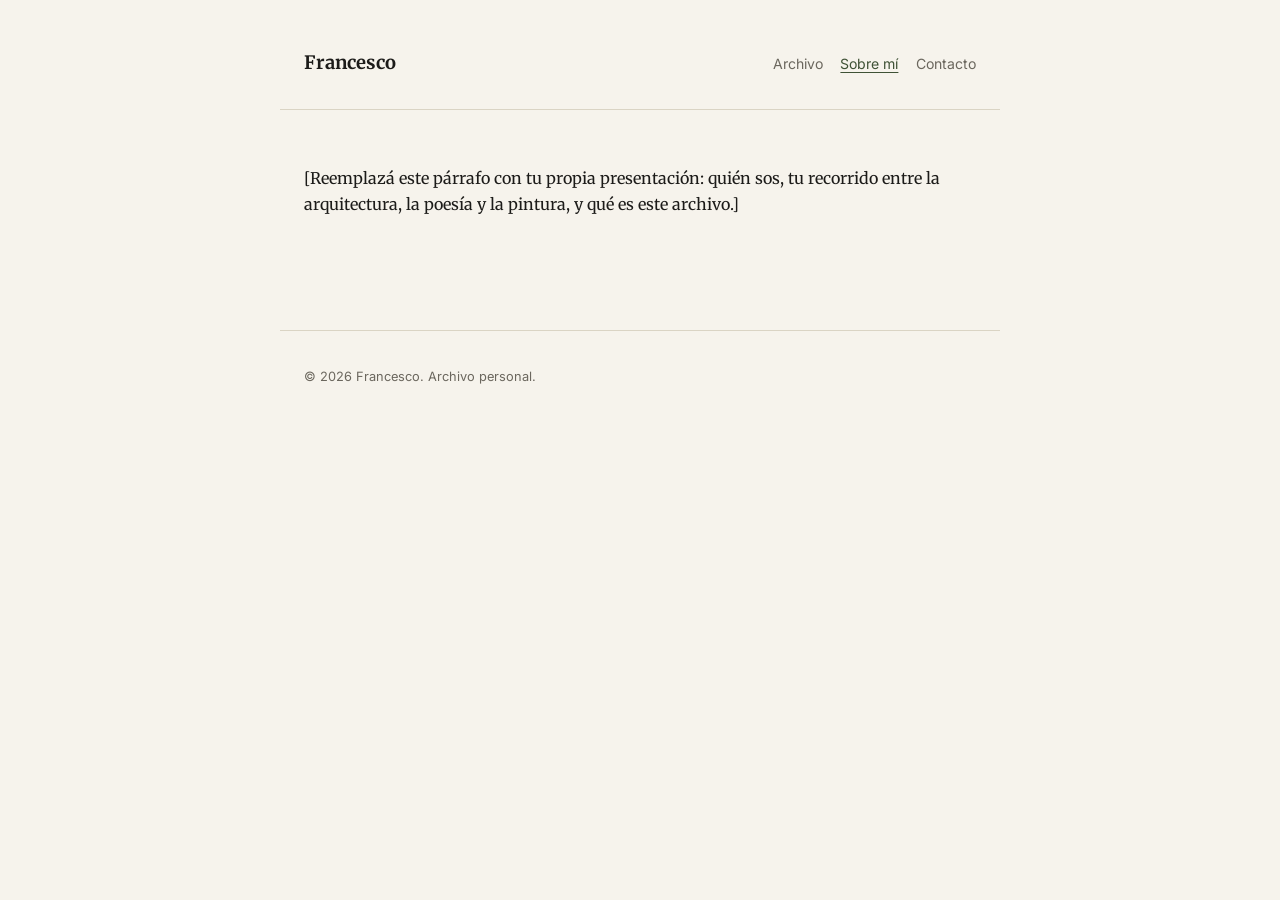
==== sobre-mi.html @ 06e035a0 "Add files via upload" ====
<!DOCTYPE html>
<html lang="es">
<head>
<meta charset="UTF-8">
<meta name="viewport" content="width=device-width, initial-scale=1">
<title>Sobre mí — Francesco</title>
<link rel="preconnect" href="https://fonts.googleapis.com">
<link rel="preconnect" href="https://fonts.gstatic.com" crossorigin>
<link href="https://fonts.googleapis.com/css2?family=Merriweather:ital,wght@0,300;0,400;0,700;1,400&family=Inter:wght@400;500&display=swap" rel="stylesheet">
<link rel="stylesheet" href="style.css">
</head>
<body>

<header class="site-header">
  <a href="index.html" class="site-title">Francesco</a>
  <nav class="site-nav">
    <a href="index.html">Archivo</a>
    <a href="sobre-mi.html" class="activo">Sobre mí</a>
    <a href="mailto:tu@email.com">Contacto</a>
  </nav>
</header>

<main style="max-width:720px; margin:0 auto; padding:2.5rem 1.5rem 4rem;">
  <p>[Reemplazá este párrafo con tu propia presentación: quién sos, tu recorrido entre la arquitectura, la poesía y la pintura, y qué es este archivo.]</p>
</main>

<footer class="site-footer">
  <p>© <span id="anio"></span> Francesco. Archivo personal.</p>
</footer>

<script>document.getElementById("anio").textContent = new Date().getFullYear();</script>
</body>
</html>
---- style.css ----
:root {
  --paper: #F6F3EC;
  --ink: #1C1B19;
  --ink-soft: #6B675E;
  --accent: #3F5236;
  --line: #DAD4C4;
  --serif: "Merriweather", Georgia, serif;
  --sans: "Inter", -apple-system, sans-serif;
}

* { box-sizing: border-box; }

body {
  margin: 0;
  background: var(--paper);
  color: var(--ink);
  font-family: var(--serif);
  line-height: 1.6;
}

a { color: inherit; text-decoration: none; }

/* Header */

.site-header {
  display: flex;
  flex-wrap: wrap;
  justify-content: space-between;
  align-items: baseline;
  gap: 1rem 2rem;
  max-width: 720px;
  margin: 0 auto;
  padding: 3rem 1.5rem 2rem;
  border-bottom: 1px solid var(--line);
}

.site-title {
  font-size: 1.15rem;
  font-weight: 700;
}

.site-nav {
  display: flex;
  flex-wrap: wrap;
  gap: 0.4rem 1.1rem;
  font-family: var(--sans);
  font-size: 0.88rem;
  color: var(--ink-soft);
}

.site-nav a:hover,
.site-nav a.activo {
  color: var(--accent);
}

.site-nav a.activo {
  text-decoration: underline;
  text-underline-offset: 3px;
}

/* Stream */

.stream {
  list-style: none;
  margin: 0 auto;
  padding: 0 1.5rem;
  max-width: 720px;
}

.obra {
  border-bottom: 1px solid var(--line);
}

.obra-cabecera {
  display: flex;
  flex-wrap: wrap;
  align-items: baseline;
  gap: 0 1rem;
  width: 100%;
  background: none;
  border: none;
  padding: 1.4rem 0 0.3rem;
  text-align: left;
  cursor: pointer;
  font-family: inherit;
  color: inherit;
}

.obra-fecha {
  font-family: var(--sans);
  font-size: 0.82rem;
  color: var(--ink-soft);
  min-width: 4.5rem;
}

.obra-titulo {
  font-size: 1.2rem;
  font-style: italic;
  flex: 1;
}

.obra-categoria {
  font-family: var(--sans);
  font-size: 0.78rem;
  color: var(--ink-soft);
}

.obra-resumen {
  margin: 0 0 1.2rem 4.5rem;
  font-size: 0.95rem;
  color: var(--ink-soft);
}

.obra-detalle {
  display: none;
  margin: 0 0 1.8rem 4.5rem;
  max-width: 62ch;
}

.obra.abierta .obra-detalle {
  display: block;
}

.obra-detalle img {
  width: 100%;
  height: auto;
  display: block;
}

.obra-texto p {
  margin: 0 0 1rem;
}

/* Footer */

.site-footer {
  max-width: 720px;
  margin: 2rem auto 0;
  padding: 1.5rem;
  font-family: var(--sans);
  font-size: 0.8rem;
  color: var(--ink-soft);
  border-top: 1px solid var(--line);
}

/* Mobile */

@media (max-width: 560px) {
  .obra-resumen,
  .obra-detalle {
    margin-left: 0;
  }
  .obra-titulo { font-size: 1.05rem; }
}
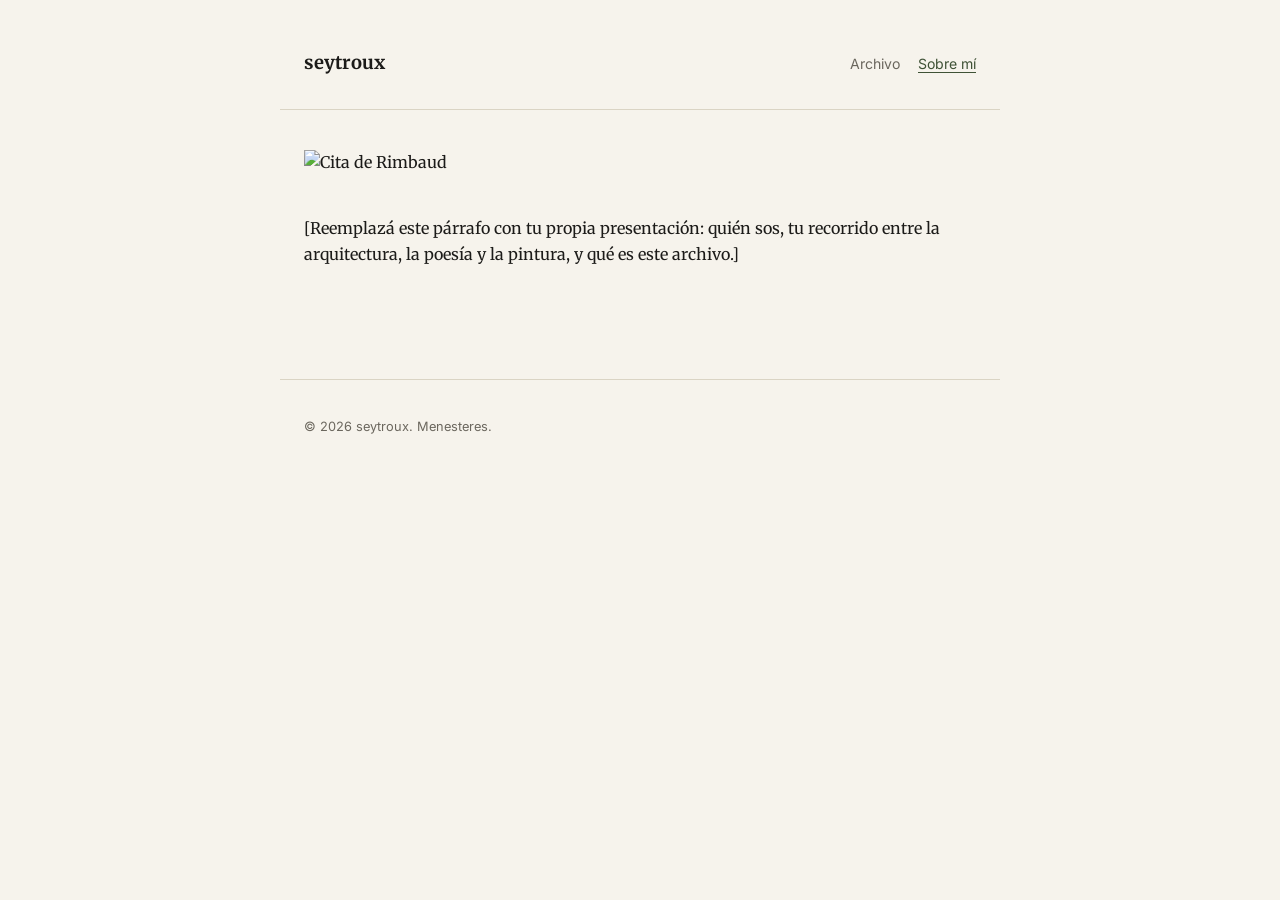
==== commit 89886e2f: "Add files via upload" ====
--- a/sobre-mi.html
+++ b/sobre-mi.html
@@ -3,7 +3,7 @@
 <head>
 <meta charset="UTF-8">
 <meta name="viewport" content="width=device-width, initial-scale=1">
-<title>Sobre mí — Francesco</title>
+<title>Sobre mí — seytroux</title>
 <link rel="preconnect" href="https://fonts.googleapis.com">
 <link rel="preconnect" href="https://fonts.gstatic.com" crossorigin>
 <link href="https://fonts.googleapis.com/css2?family=Merriweather:ital,wght@0,300;0,400;0,700;1,400&family=Inter:wght@400;500&display=swap" rel="stylesheet">
@@ -12,20 +12,20 @@
 <body>
 
 <header class="site-header">
-  <a href="index.html" class="site-title">Francesco</a>
+  <a href="index.html" class="site-title">seytroux</a>
   <nav class="site-nav">
     <a href="index.html">Archivo</a>
     <a href="sobre-mi.html" class="activo">Sobre mí</a>
-    <a href="mailto:tu@email.com">Contacto</a>
   </nav>
 </header>
 
 <main style="max-width:720px; margin:0 auto; padding:2.5rem 1.5rem 4rem;">
+  <img src="images/cita-rimbaud.jpg" alt="Cita de Rimbaud" class="cita-imagen">
   <p>[Reemplazá este párrafo con tu propia presentación: quién sos, tu recorrido entre la arquitectura, la poesía y la pintura, y qué es este archivo.]</p>
 </main>
 
 <footer class="site-footer">
-  <p>© <span id="anio"></span> Francesco. Archivo personal.</p>
+  <p>© <span id="anio"></span> seytroux. Menesteres.</p>
 </footer>
 
 <script>document.getElementById("anio").textContent = new Date().getFullYear();</script>
--- a/style.css
+++ b/style.css
@@ -79,7 +79,7 @@
   width: 100%;
   background: none;
   border: none;
-  padding: 1.4rem 0 0.3rem;
+  padding: 1.4rem 0;
   text-align: left;
   cursor: pointer;
   font-family: inherit;
@@ -90,7 +90,7 @@
   font-family: var(--sans);
   font-size: 0.82rem;
   color: var(--ink-soft);
-  min-width: 4.5rem;
+  min-width: 2.8rem;
 }
 
 .obra-titulo {
@@ -106,14 +106,12 @@
 }
 
 .obra-resumen {
-  margin: 0 0 1.2rem 4.5rem;
-  font-size: 0.95rem;
-  color: var(--ink-soft);
+  display: none;
 }
 
 .obra-detalle {
   display: none;
-  margin: 0 0 1.8rem 4.5rem;
+  margin: 0 0 1.8rem 2.8rem;
   max-width: 62ch;
 }
 
@@ -125,6 +123,10 @@
   width: 100%;
   height: auto;
   display: block;
+}
+
+.obra-texto {
+  text-align: center;
 }
 
 .obra-texto p {
@@ -143,10 +145,18 @@
   border-top: 1px solid var(--line);
 }
 
+/* Cita en Sobre mí */
+
+.cita-imagen {
+  display: block;
+  width: 100%;
+  height: auto;
+  margin: 0 0 2.5rem;
+}
+
 /* Mobile */
 
 @media (max-width: 560px) {
-  .obra-resumen,
   .obra-detalle {
     margin-left: 0;
   }
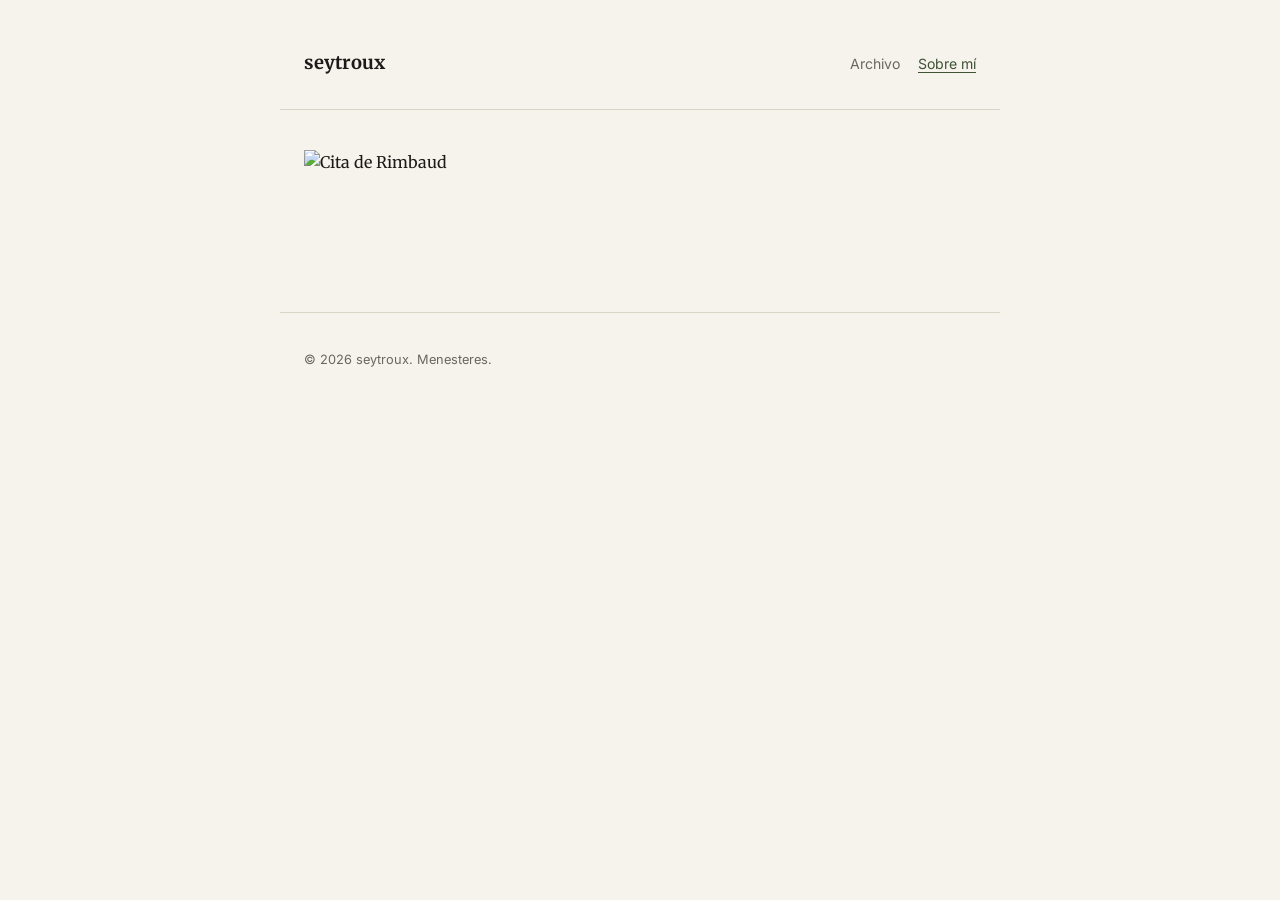
==== commit c7135aaa: "Add files via upload" ====
--- a/sobre-mi.html
+++ b/sobre-mi.html
@@ -21,7 +21,6 @@
 
 <main style="max-width:720px; margin:0 auto; padding:2.5rem 1.5rem 4rem;">
   <img src="images/cita-rimbaud.jpg" alt="Cita de Rimbaud" class="cita-imagen">
-  <p>[Reemplazá este párrafo con tu propia presentación: quién sos, tu recorrido entre la arquitectura, la poesía y la pintura, y qué es este archivo.]</p>
 </main>
 
 <footer class="site-footer">
--- a/style.css
+++ b/style.css
@@ -125,7 +125,7 @@
   display: block;
 }
 
-.obra-texto {
+.obra-texto.centrado {
   text-align: center;
 }
 
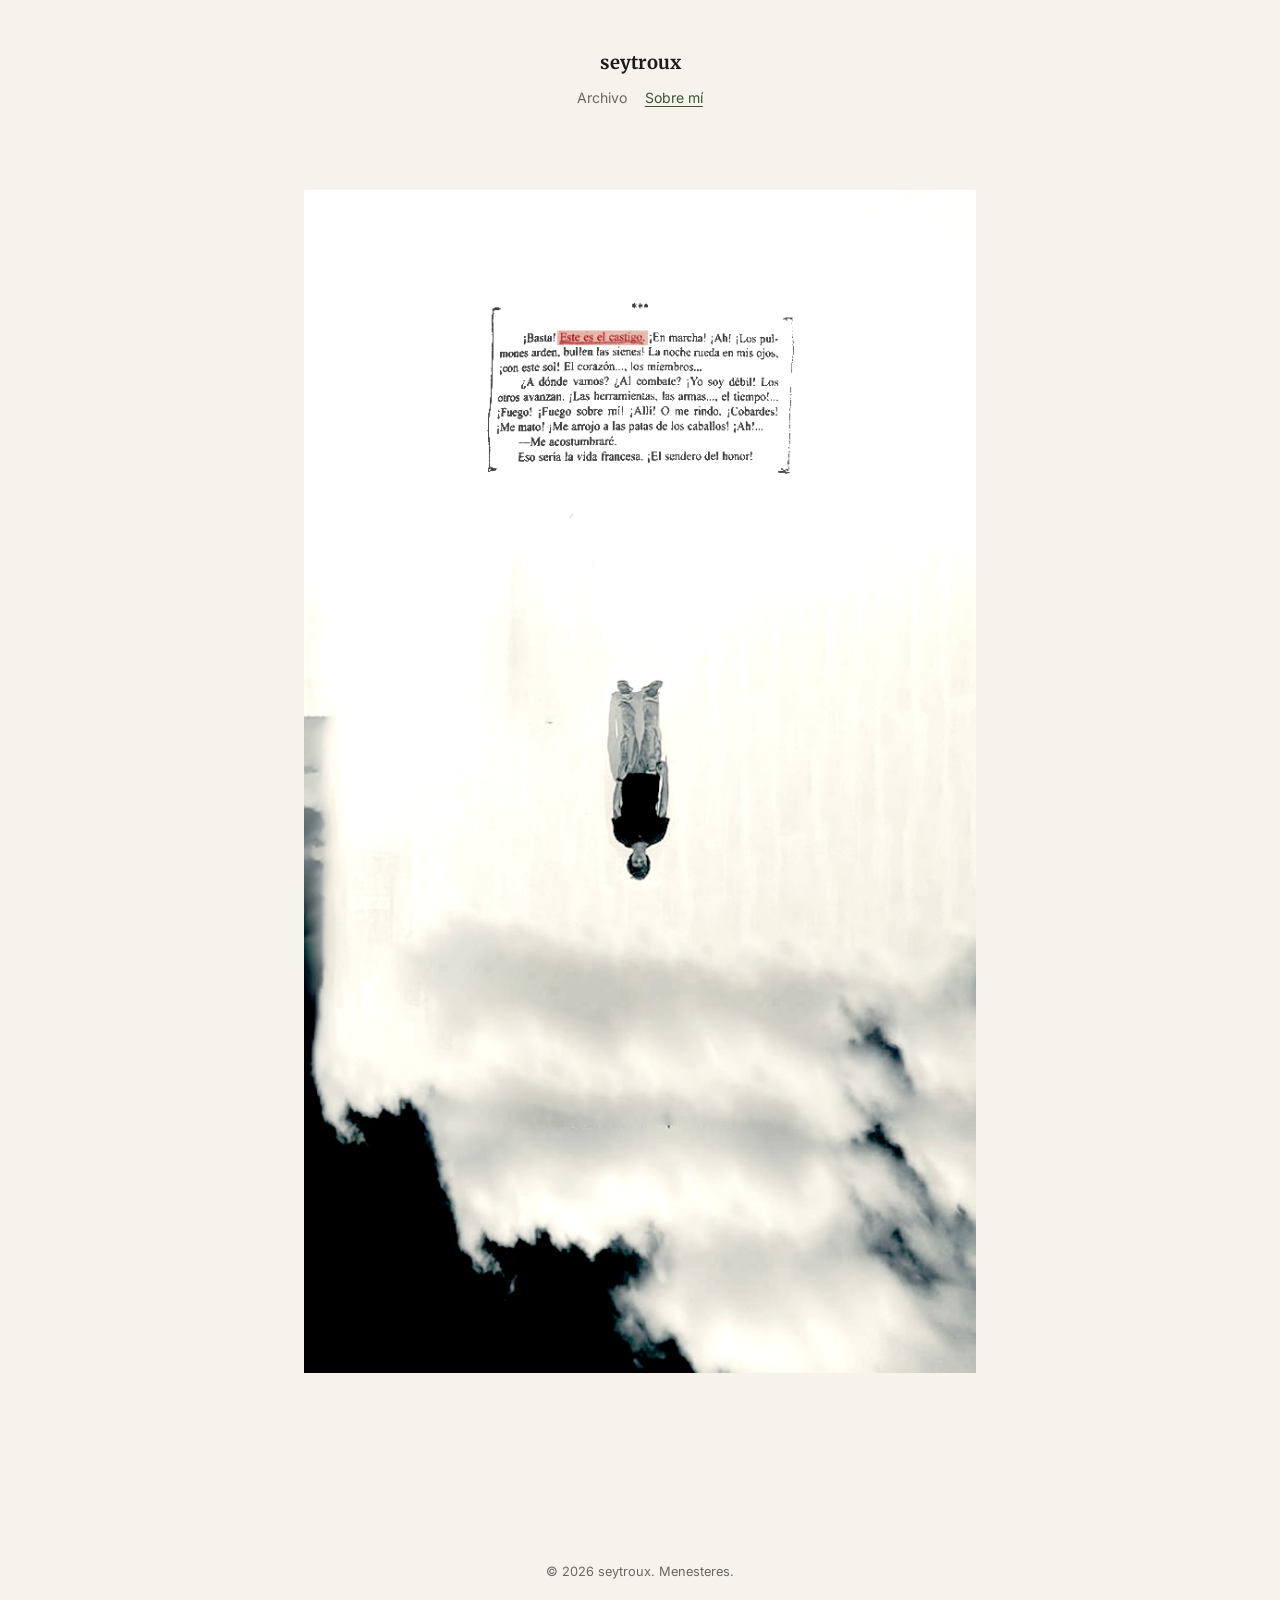
==== commit 8a53140c: "Add files via upload" ====
--- a/sobre-mi.html
+++ b/sobre-mi.html
@@ -19,7 +19,7 @@
   </nav>
 </header>
 
-<main style="max-width:720px; margin:0 auto; padding:2.5rem 1.5rem 4rem;">
+<main style="max-width:720px; margin:0 auto; padding:2.5rem 1.5rem 4rem; text-align:center;">
   <img src="images/cita-rimbaud.jpg" alt="Cita de Rimbaud" class="cita-imagen">
 </main>
 
--- a/style.css
+++ b/style.css
@@ -24,14 +24,13 @@
 
 .site-header {
   display: flex;
-  flex-wrap: wrap;
-  justify-content: space-between;
-  align-items: baseline;
-  gap: 1rem 2rem;
+  flex-direction: column;
+  align-items: center;
+  gap: 0.6rem;
   max-width: 720px;
   margin: 0 auto;
-  padding: 3rem 1.5rem 2rem;
-  border-bottom: 1px solid var(--line);
+  padding: 3rem 1.5rem 2.5rem;
+  text-align: center;
 }
 
 .site-title {
@@ -42,6 +41,7 @@
 .site-nav {
   display: flex;
   flex-wrap: wrap;
+  justify-content: center;
   gap: 0.4rem 1.1rem;
   font-family: var(--sans);
   font-size: 0.88rem;
@@ -65,38 +65,38 @@
   margin: 0 auto;
   padding: 0 1.5rem;
   max-width: 720px;
+  text-align: center;
 }
 
 .obra {
-  border-bottom: 1px solid var(--line);
+  margin-bottom: 3rem;
 }
 
 .obra-cabecera {
   display: flex;
-  flex-wrap: wrap;
-  align-items: baseline;
-  gap: 0 1rem;
+  flex-direction: column;
+  align-items: center;
+  gap: 0.4rem;
   width: 100%;
   background: none;
   border: none;
-  padding: 1.4rem 0;
-  text-align: left;
+  padding: 0;
   cursor: pointer;
   font-family: inherit;
   color: inherit;
 }
 
-.obra-fecha {
-  font-family: var(--sans);
-  font-size: 0.82rem;
-  color: var(--ink-soft);
-  min-width: 2.8rem;
+.obra-imagen {
+  width: 100%;
+  max-width: 480px;
+  height: auto;
+  display: block;
+  margin: 0 auto 0.6rem;
 }
 
 .obra-titulo {
   font-size: 1.2rem;
   font-style: italic;
-  flex: 1;
 }
 
 .obra-categoria {
@@ -105,13 +105,22 @@
   color: var(--ink-soft);
 }
 
+.obra-fecha {
+  font-family: var(--sans);
+  font-size: 0.82rem;
+  color: var(--ink-soft);
+  margin: 0.8rem 0 0;
+}
+
 .obra-resumen {
-  display: none;
+  margin: 0.3rem 0 0;
+  font-size: 0.95rem;
+  color: var(--ink-soft);
 }
 
 .obra-detalle {
   display: none;
-  margin: 0 0 1.8rem 2.8rem;
+  margin: 0 auto;
   max-width: 62ch;
 }
 
@@ -119,14 +128,9 @@
   display: block;
 }
 
-.obra-detalle img {
-  width: 100%;
-  height: auto;
-  display: block;
-}
-
-.obra-texto.centrado {
+.obra-texto {
   text-align: center;
+  margin-top: 0.8rem;
 }
 
 .obra-texto p {
@@ -137,12 +141,12 @@
 
 .site-footer {
   max-width: 720px;
-  margin: 2rem auto 0;
+  margin: 3rem auto 0;
   padding: 1.5rem;
   font-family: var(--sans);
   font-size: 0.8rem;
   color: var(--ink-soft);
-  border-top: 1px solid var(--line);
+  text-align: center;
 }
 
 /* Cita en Sobre mí */
@@ -157,8 +161,5 @@
 /* Mobile */
 
 @media (max-width: 560px) {
-  .obra-detalle {
-    margin-left: 0;
-  }
   .obra-titulo { font-size: 1.05rem; }
 }
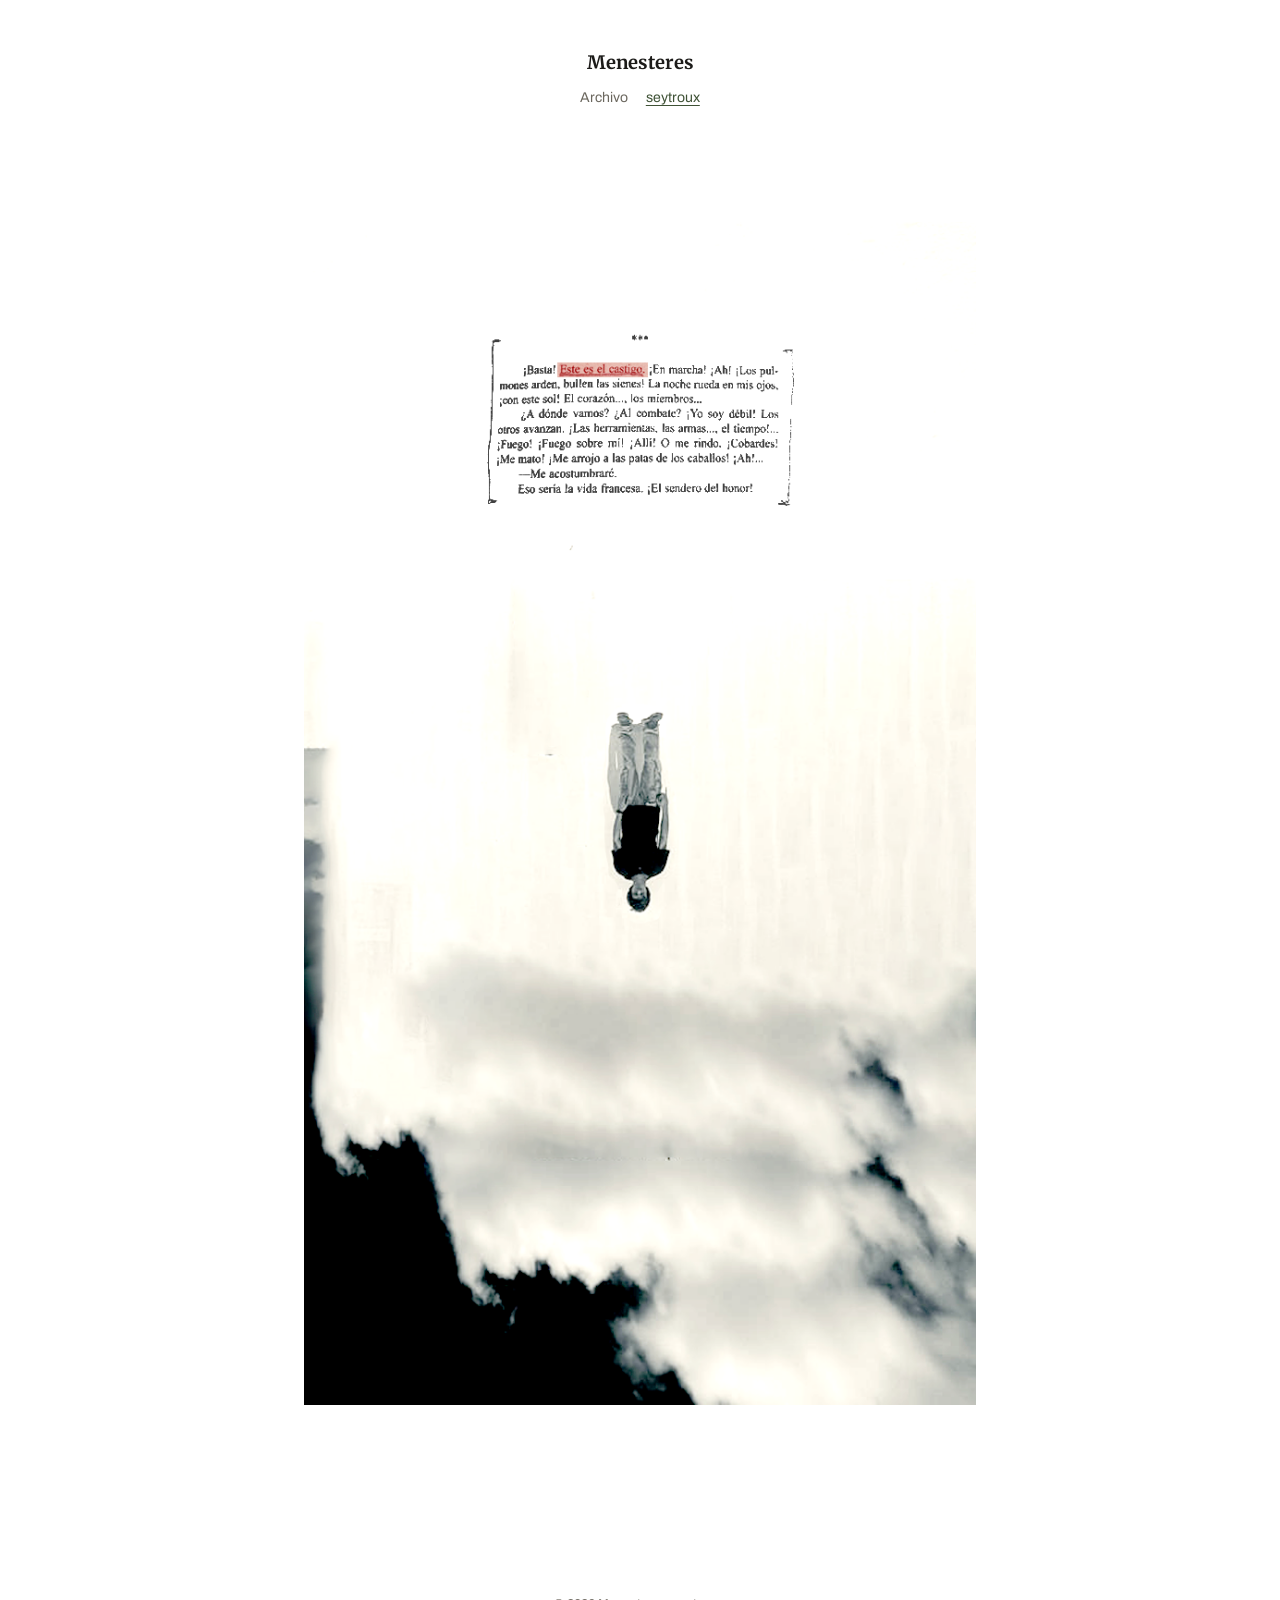
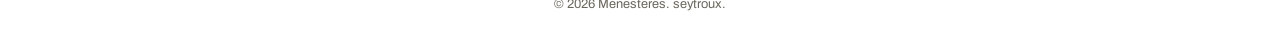
==== commit 3e2f20e5: "Add files via upload" ====
--- a/sobre-mi.html
+++ b/sobre-mi.html
@@ -3,19 +3,19 @@
 <head>
 <meta charset="UTF-8">
 <meta name="viewport" content="width=device-width, initial-scale=1">
-<title>Sobre mí — seytroux</title>
+<title>seytroux — Menesteres</title>
 <link rel="preconnect" href="https://fonts.googleapis.com">
 <link rel="preconnect" href="https://fonts.gstatic.com" crossorigin>
-<link href="https://fonts.googleapis.com/css2?family=Merriweather:ital,wght@0,300;0,400;0,700;1,400&family=Inter:wght@400;500&display=swap" rel="stylesheet">
+<link href="https://fonts.googleapis.com/css2?family=Merriweather:ital,wght@0,300;0,400;0,700;1,400&family=Archivo:wght@400;500&display=swap" rel="stylesheet">
 <link rel="stylesheet" href="style.css">
 </head>
 <body>
 
 <header class="site-header">
-  <a href="index.html" class="site-title">seytroux</a>
+  <a href="index.html" class="site-title">Menesteres</a>
   <nav class="site-nav">
     <a href="index.html">Archivo</a>
-    <a href="sobre-mi.html" class="activo">Sobre mí</a>
+    <a href="sobre-mi.html" class="activo">seytroux</a>
   </nav>
 </header>
 
@@ -24,7 +24,7 @@
 </main>
 
 <footer class="site-footer">
-  <p>© <span id="anio"></span> seytroux. Menesteres.</p>
+  <p>© <span id="anio"></span> Menesteres. seytroux.</p>
 </footer>
 
 <script>document.getElementById("anio").textContent = new Date().getFullYear();</script>
--- a/style.css
+++ b/style.css
@@ -1,11 +1,11 @@
 :root {
-  --paper: #F6F3EC;
+  --paper: #FFFFFF;
   --ink: #1C1B19;
   --ink-soft: #6B675E;
   --accent: #3F5236;
   --line: #DAD4C4;
   --serif: "Merriweather", Georgia, serif;
-  --sans: "Inter", -apple-system, sans-serif;
+  --sans: "Archivo", -apple-system, sans-serif;
 }
 
 * { box-sizing: border-box; }
@@ -29,7 +29,7 @@
   gap: 0.6rem;
   max-width: 720px;
   margin: 0 auto;
-  padding: 3rem 1.5rem 2.5rem;
+  padding: 3rem 1.5rem 4.5rem;
   text-align: center;
 }
 
@@ -69,7 +69,7 @@
 }
 
 .obra {
-  margin-bottom: 3rem;
+  margin-bottom: 5rem;
 }
 
 .obra-cabecera {
@@ -88,10 +88,11 @@
 
 .obra-imagen {
   width: 100%;
-  max-width: 480px;
+  max-width: 320px;
   height: auto;
   display: block;
-  margin: 0 auto 0.6rem;
+  margin: 0 auto 0.8rem;
+  cursor: zoom-in;
 }
 
 .obra-titulo {
@@ -137,6 +138,32 @@
   margin: 0 0 1rem;
 }
 
+/* Visor de imagen a tamaño real */
+
+.lightbox {
+  display: none;
+  position: fixed;
+  inset: 0;
+  background: rgba(28, 27, 25, 0.92);
+  align-items: center;
+  justify-content: center;
+  padding: 2rem;
+  cursor: zoom-out;
+  z-index: 10;
+}
+
+.lightbox.visible {
+  display: flex;
+}
+
+.lightbox img {
+  max-width: 90vw;
+  max-height: 90vh;
+  width: auto;
+  height: auto;
+  display: block;
+}
+
 /* Footer */
 
 .site-footer {
